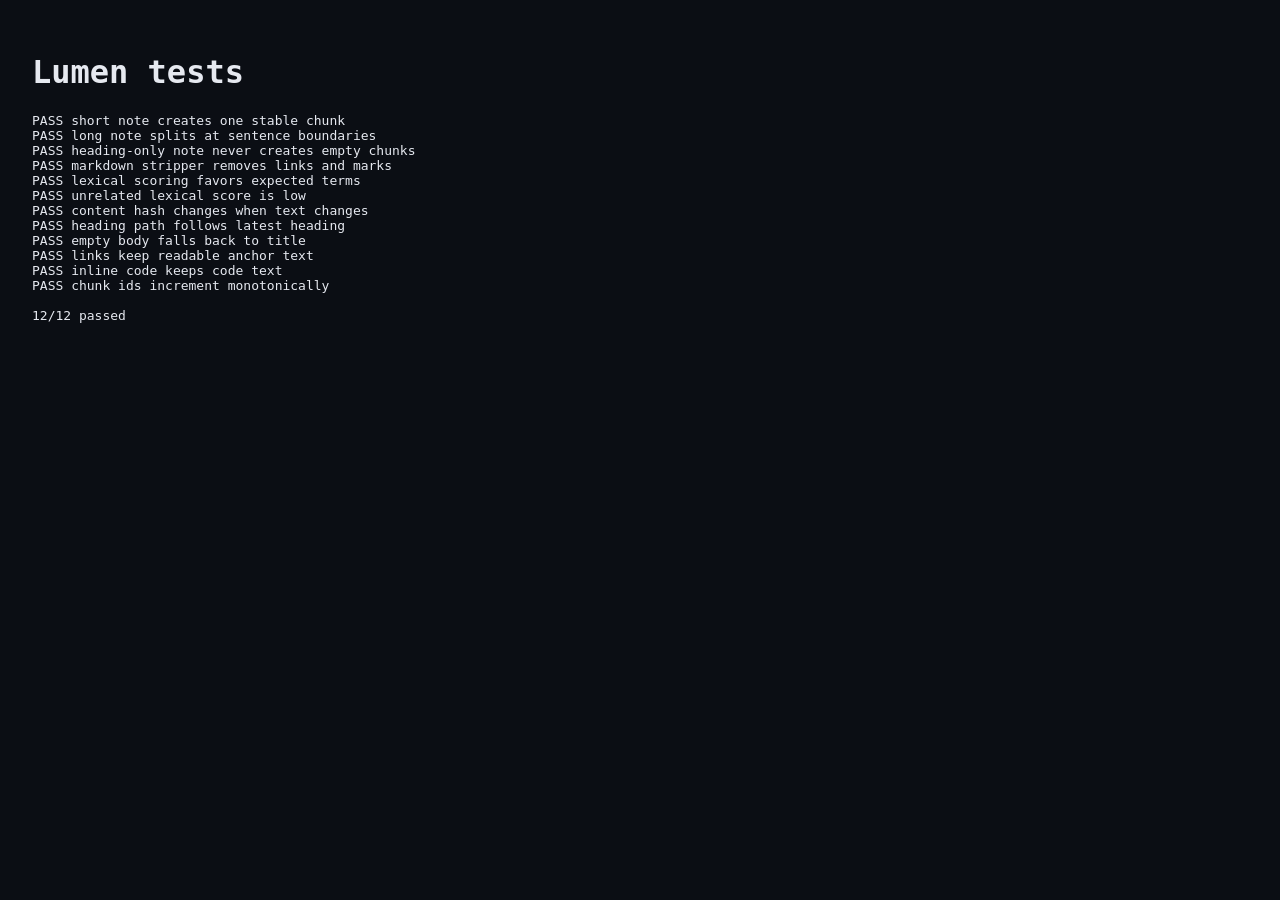
==== test.html @ 6b3161ec "v0.5: chunked retrieval, quality lab, feedback hooks (pre-rebuild snapshot) Preserves the incrementa" ====
<!doctype html>
<html lang="en">
<meta charset="utf-8">
<meta name="viewport" content="width=device-width, initial-scale=1">
<title>Lumen tests</title>
<body style="font-family: ui-monospace, SFMono-Regular, Menlo, monospace; background:#0b0e14; color:#e6e9f0; padding:24px;">
<h1>Lumen tests</h1>
<pre id="out">Running...</pre>
<script>
const CHUNK_SIZE_CHARS = 1200;
const CHUNK_OVERLAP = 0.15;
const STOPWORDS = new Set(['the','and','for','that','with','from','this','what','when','where','why','how','study','learning','learn']);

function contentHash(s) {
  let h = 2166136261;
  for (let i = 0; i < s.length; i++) { h ^= s.charCodeAt(i); h = Math.imul(h, 16777619); }
  return (h >>> 0).toString(36);
}
function stripMarkdownForRetrieval(s) {
  return String(s).replace(/```[\s\S]*?```/g, ' ').replace(/`([^`]+)`/g, '$1').replace(/\[([^\]]+)\]\([^)]+\)/g, '$1').replace(/[#>*_\-]+/g, ' ').replace(/\s+/g, ' ').trim();
}
function normalizeTokens(s) {
  return (String(s).toLowerCase().match(/[a-z0-9]+/g) || []).filter(t => t.length > 2 && !STOPWORDS.has(t));
}
function lexicalScore(query, body, title = '', tags = []) {
  const qTokens = Array.from(new Set(normalizeTokens(query)));
  if (qTokens.length === 0) return 0;
  const bodyText = stripMarkdownForRetrieval(body).toLowerCase();
  const titleText = String(title).toLowerCase();
  const tagText = tags.join(' ').toLowerCase();
  const bodyTokens = new Set(normalizeTokens(bodyText));
  let score = 0;
  for (const token of qTokens) {
    if (titleText.includes(token)) score += 2.6;
    if (tagText.includes(token)) score += 1.8;
    if (bodyTokens.has(token)) score += 1;
    if (bodyText.includes(token)) score += 0.25;
  }
  return score / Math.max(3, qTokens.length);
}
function splitSentences(text) {
  return String(text).trim().split(/(?<=[.!?])\s+/).map(s => s.trim()).filter(Boolean);
}
function hardSplitText(text, maxChars = CHUNK_SIZE_CHARS) {
  const chunks = [];
  let cur = '';
  for (const sentence of splitSentences(text)) {
    if ((cur + ' ' + sentence).trim().length > maxChars && cur.trim()) { chunks.push(cur.trim()); cur = sentence; }
    else cur = (cur ? cur + ' ' : '') + sentence;
  }
  if (cur.trim()) chunks.push(cur.trim());
  return chunks;
}
function markdownBlocks(content, fallbackHeading) {
  const blocks = [];
  let heading = fallbackHeading;
  let buffer = [];
  const flush = () => { const text = buffer.join('\n').trim(); if (text) blocks.push({ text, headingPath: heading }); buffer = []; };
  for (const line of String(content).split('\n')) {
    const h = line.match(/^#{1,4}\s+(.+)$/);
    if (h) { flush(); heading = h[1]; }
    else if (!line.trim()) flush();
    else buffer.push(line);
  }
  flush();
  if (!blocks.length) blocks.push({ text: fallbackHeading, headingPath: fallbackHeading });
  return blocks;
}
function chunkNote(note) {
  const blocks = markdownBlocks(note.content, note.title);
  const chunks = [];
  let cur = '';
  let headingPath = note.title;
  for (const block of blocks) {
    for (const part of block.text.length > CHUNK_SIZE_CHARS ? hardSplitText(block.text) : [block.text]) {
      if ((cur + '\n\n' + part).trim().length > CHUNK_SIZE_CHARS && cur.trim()) {
        chunks.push({ text: cur.trim(), headingPath });
        cur = part;
      } else {
        cur = (cur ? cur + '\n\n' : '') + part;
      }
      headingPath = block.headingPath;
    }
  }
  if (cur.trim()) chunks.push({ text: cur.trim(), headingPath });
  return chunks.map((chunk, i) => ({ chunkId: `${note.id}.${i + 1}`, contentHash: contentHash(chunk.text), ...chunk }));
}

const tests = [];
function test(name, fn) { tests.push({ name, fn }); }
function assert(value, message) { if (!value) throw new Error(message || 'assertion failed'); }

test('short note creates one stable chunk', () => {
  const chunks = chunkNote({ id: 'n01', title: 'A', content: '# A\n\nSmall body.' });
  assert(chunks.length === 1, 'expected one chunk');
  assert(chunks[0].chunkId === 'n01.1', 'expected chunk id n01.1');
});
test('long note splits at sentence boundaries', () => {
  const content = '# Long\n\n' + Array.from({ length: 80 }, (_, i) => `Sentence ${i} teaches retrieval practice.`).join(' ');
  const chunks = chunkNote({ id: 'n02', title: 'Long', content });
  assert(chunks.length > 1, 'expected multiple chunks');
});
test('heading-only note never creates empty chunks', () => {
  const chunks = chunkNote({ id: 'n03', title: 'Only heading', content: '# Only heading' });
  assert(chunks.length === 1, 'expected fallback chunk');
  assert(chunks[0].text.length > 0, 'expected non-empty text');
});
test('markdown stripper removes links and marks', () => {
  assert(stripMarkdownForRetrieval('**Hi** [there](https://x.test)') === 'Hi there', 'strip failed');
});
test('lexical scoring favors expected terms', () => {
  const score = lexicalScore('active recall memory', 'Active recall strengthens memory traces.', 'Active recall', ['memory']);
  assert(score > 1, 'score too low');
});
test('unrelated lexical score is low', () => {
  const score = lexicalScore('kubernetes oauth taxes', 'Active recall strengthens memory traces.', 'Active recall', ['memory']);
  assert(score === 0, 'expected no lexical overlap');
});
test('content hash changes when text changes', () => {
  assert(contentHash('a') !== contentHash('b'), 'hash should change');
});
test('heading path follows latest heading', () => {
  const chunks = chunkNote({ id: 'n04', title: 'Root', content: '# Root\n\nIntro\n\n## Method\n\nBody' });
  assert(chunks.some(c => c.headingPath === 'Method'), 'expected Method heading path');
});
test('empty body falls back to title', () => {
  const chunks = chunkNote({ id: 'n05', title: 'Fallback', content: '' });
  assert(chunks[0].text === 'Fallback', 'expected title fallback');
});
test('links keep readable anchor text', () => {
  assert(stripMarkdownForRetrieval('[OpenAI](https://openai.com)').includes('OpenAI'), 'expected link text');
});
test('inline code keeps code text', () => {
  assert(stripMarkdownForRetrieval('Use `retrieval` carefully') === 'Use retrieval carefully', 'expected inline code text');
});
test('chunk ids increment monotonically', () => {
  const content = '# Many\n\n' + Array.from({ length: 100 }, (_, i) => `Sentence ${i} has evidence.`).join(' ');
  const chunks = chunkNote({ id: 'n06', title: 'Many', content });
  assert(chunks.every((c, i) => c.chunkId === `n06.${i + 1}`), 'expected monotonic ids');
});

let pass = 0;
let output = '';
for (const t of tests) {
  try { t.fn(); pass++; output += `PASS ${t.name}\n`; }
  catch (err) { output += `FAIL ${t.name}: ${err.message}\n`; }
}
output += `\n${pass}/${tests.length} passed`;
document.getElementById('out').textContent = output;
</script>
</body>
</html>
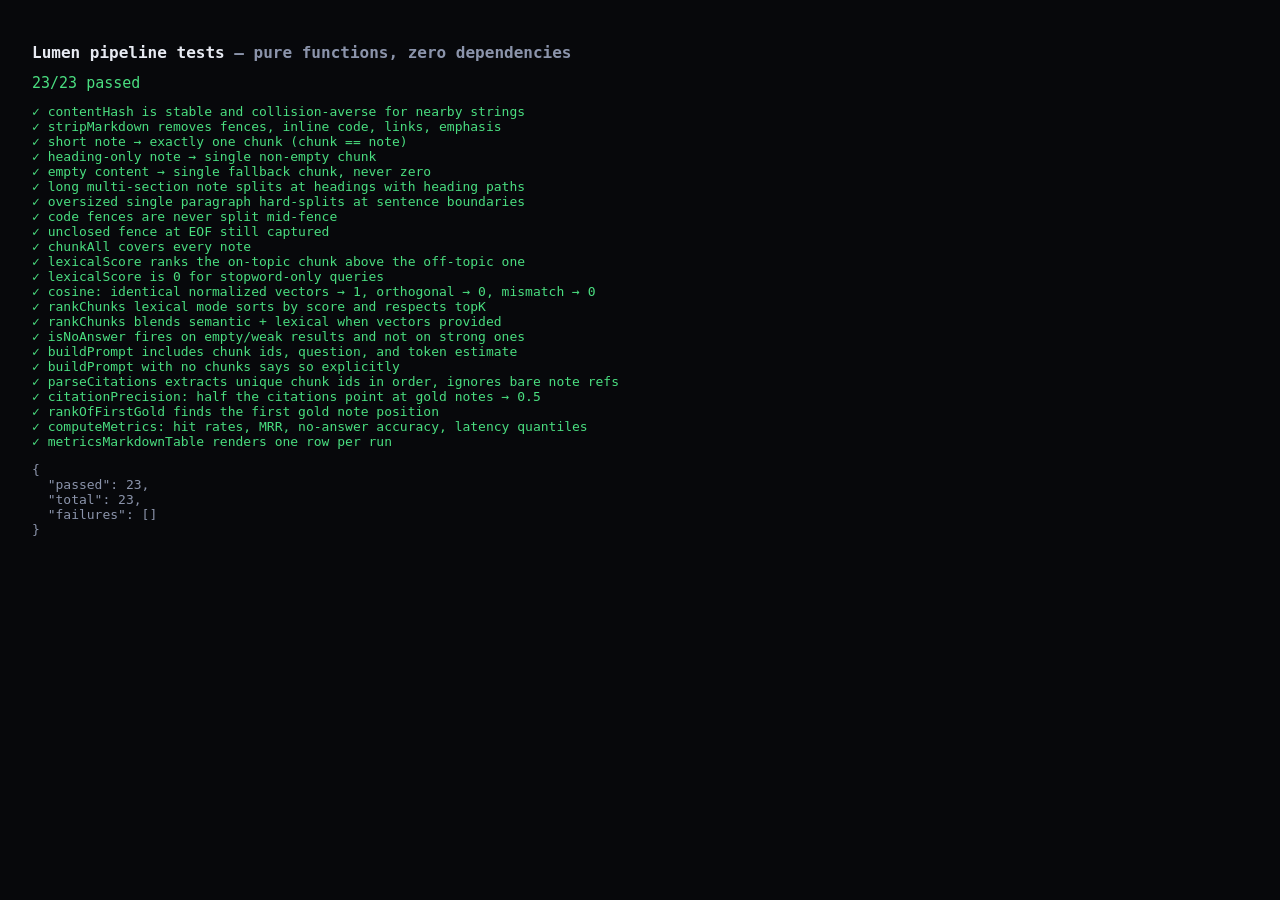
==== commit bc625bcf: "v2.0: pure retrieval pipeline with unit tests pipeline.js is the core: chunking (markdown-aware, fen" ====
--- a/test.html
+++ b/test.html
@@ -1,152 +1,252 @@
-<!doctype html>
+<!DOCTYPE html>
 <html lang="en">
-<meta charset="utf-8">
-<meta name="viewport" content="width=device-width, initial-scale=1">
-<title>Lumen tests</title>
-<body style="font-family: ui-monospace, SFMono-Regular, Menlo, monospace; background:#0b0e14; color:#e6e9f0; padding:24px;">
-<h1>Lumen tests</h1>
-<pre id="out">Running...</pre>
-<script>
-const CHUNK_SIZE_CHARS = 1200;
-const CHUNK_OVERLAP = 0.15;
-const STOPWORDS = new Set(['the','and','for','that','with','from','this','what','when','where','why','how','study','learning','learn']);
-
-function contentHash(s) {
-  let h = 2166136261;
-  for (let i = 0; i < s.length; i++) { h ^= s.charCodeAt(i); h = Math.imul(h, 16777619); }
-  return (h >>> 0).toString(36);
+<head>
+<meta charset="UTF-8" />
+<title>Lumen — pipeline tests</title>
+<style>
+  body { font-family: ui-monospace, monospace; background: #07080b; color: #e7eaf2; padding: 24px; font-size: 13px; }
+  .pass { color: #4ade80; }
+  .fail { color: #f87171; }
+  h1 { font-size: 16px; }
+  #summary { font-size: 15px; margin: 12px 0; }
+  pre { color: #8b94ab; }
+</style>
+</head>
+<body>
+<h1>Lumen pipeline tests <span style="color:#8b94ab">— pure functions, zero dependencies</span></h1>
+<div id="summary">running…</div>
+<div id="out"></div>
+<pre id="results"></pre>
+
+<script type="module">
+import {
+  contentHash, stripMarkdown, lexicalScore, cosine, markdownBlocks, chunkNote, chunkAll,
+  rankChunks, isNoAnswer, buildPrompt, parseCitations, citationPrecision,
+  rankOfFirstGold, computeMetrics, metricsMarkdownTable, estimateTokens,
+  CHUNK_SIZE_CHARS,
+} from './js/pipeline.js';
+
+const results = [];
+function test(name, fn) {
+  try { fn(); results.push({ name, ok: true }); }
+  catch (e) { results.push({ name, ok: false, error: String(e.message || e) }); }
 }
-function stripMarkdownForRetrieval(s) {
-  return String(s).replace(/```[\s\S]*?```/g, ' ').replace(/`([^`]+)`/g, '$1').replace(/\[([^\]]+)\]\([^)]+\)/g, '$1').replace(/[#>*_\-]+/g, ' ').replace(/\s+/g, ' ').trim();
-}
-function normalizeTokens(s) {
-  return (String(s).toLowerCase().match(/[a-z0-9]+/g) || []).filter(t => t.length > 2 && !STOPWORDS.has(t));
-}
-function lexicalScore(query, body, title = '', tags = []) {
-  const qTokens = Array.from(new Set(normalizeTokens(query)));
-  if (qTokens.length === 0) return 0;
-  const bodyText = stripMarkdownForRetrieval(body).toLowerCase();
-  const titleText = String(title).toLowerCase();
-  const tagText = tags.join(' ').toLowerCase();
-  const bodyTokens = new Set(normalizeTokens(bodyText));
-  let score = 0;
-  for (const token of qTokens) {
-    if (titleText.includes(token)) score += 2.6;
-    if (tagText.includes(token)) score += 1.8;
-    if (bodyTokens.has(token)) score += 1;
-    if (bodyText.includes(token)) score += 0.25;
-  }
-  return score / Math.max(3, qTokens.length);
-}
-function splitSentences(text) {
-  return String(text).trim().split(/(?<=[.!?])\s+/).map(s => s.trim()).filter(Boolean);
-}
-function hardSplitText(text, maxChars = CHUNK_SIZE_CHARS) {
-  const chunks = [];
-  let cur = '';
-  for (const sentence of splitSentences(text)) {
-    if ((cur + ' ' + sentence).trim().length > maxChars && cur.trim()) { chunks.push(cur.trim()); cur = sentence; }
-    else cur = (cur ? cur + ' ' : '') + sentence;
-  }
-  if (cur.trim()) chunks.push(cur.trim());
-  return chunks;
-}
-function markdownBlocks(content, fallbackHeading) {
-  const blocks = [];
-  let heading = fallbackHeading;
-  let buffer = [];
-  const flush = () => { const text = buffer.join('\n').trim(); if (text) blocks.push({ text, headingPath: heading }); buffer = []; };
-  for (const line of String(content).split('\n')) {
-    const h = line.match(/^#{1,4}\s+(.+)$/);
-    if (h) { flush(); heading = h[1]; }
-    else if (!line.trim()) flush();
-    else buffer.push(line);
-  }
-  flush();
-  if (!blocks.length) blocks.push({ text: fallbackHeading, headingPath: fallbackHeading });
-  return blocks;
-}
-function chunkNote(note) {
-  const blocks = markdownBlocks(note.content, note.title);
-  const chunks = [];
-  let cur = '';
-  let headingPath = note.title;
-  for (const block of blocks) {
-    for (const part of block.text.length > CHUNK_SIZE_CHARS ? hardSplitText(block.text) : [block.text]) {
-      if ((cur + '\n\n' + part).trim().length > CHUNK_SIZE_CHARS && cur.trim()) {
-        chunks.push({ text: cur.trim(), headingPath });
-        cur = part;
-      } else {
-        cur = (cur ? cur + '\n\n' : '') + part;
-      }
-      headingPath = block.headingPath;
-    }
-  }
-  if (cur.trim()) chunks.push({ text: cur.trim(), headingPath });
-  return chunks.map((chunk, i) => ({ chunkId: `${note.id}.${i + 1}`, contentHash: contentHash(chunk.text), ...chunk }));
-}
-
-const tests = [];
-function test(name, fn) { tests.push({ name, fn }); }
-function assert(value, message) { if (!value) throw new Error(message || 'assertion failed'); }
-
-test('short note creates one stable chunk', () => {
-  const chunks = chunkNote({ id: 'n01', title: 'A', content: '# A\n\nSmall body.' });
-  assert(chunks.length === 1, 'expected one chunk');
-  assert(chunks[0].chunkId === 'n01.1', 'expected chunk id n01.1');
-});
-test('long note splits at sentence boundaries', () => {
-  const content = '# Long\n\n' + Array.from({ length: 80 }, (_, i) => `Sentence ${i} teaches retrieval practice.`).join(' ');
-  const chunks = chunkNote({ id: 'n02', title: 'Long', content });
-  assert(chunks.length > 1, 'expected multiple chunks');
-});
-test('heading-only note never creates empty chunks', () => {
-  const chunks = chunkNote({ id: 'n03', title: 'Only heading', content: '# Only heading' });
-  assert(chunks.length === 1, 'expected fallback chunk');
-  assert(chunks[0].text.length > 0, 'expected non-empty text');
-});
-test('markdown stripper removes links and marks', () => {
-  assert(stripMarkdownForRetrieval('**Hi** [there](https://x.test)') === 'Hi there', 'strip failed');
-});
-test('lexical scoring favors expected terms', () => {
-  const score = lexicalScore('active recall memory', 'Active recall strengthens memory traces.', 'Active recall', ['memory']);
-  assert(score > 1, 'score too low');
-});
-test('unrelated lexical score is low', () => {
-  const score = lexicalScore('kubernetes oauth taxes', 'Active recall strengthens memory traces.', 'Active recall', ['memory']);
-  assert(score === 0, 'expected no lexical overlap');
-});
-test('content hash changes when text changes', () => {
-  assert(contentHash('a') !== contentHash('b'), 'hash should change');
-});
-test('heading path follows latest heading', () => {
-  const chunks = chunkNote({ id: 'n04', title: 'Root', content: '# Root\n\nIntro\n\n## Method\n\nBody' });
-  assert(chunks.some(c => c.headingPath === 'Method'), 'expected Method heading path');
-});
-test('empty body falls back to title', () => {
-  const chunks = chunkNote({ id: 'n05', title: 'Fallback', content: '' });
-  assert(chunks[0].text === 'Fallback', 'expected title fallback');
-});
-test('links keep readable anchor text', () => {
-  assert(stripMarkdownForRetrieval('[OpenAI](https://openai.com)').includes('OpenAI'), 'expected link text');
-});
-test('inline code keeps code text', () => {
-  assert(stripMarkdownForRetrieval('Use `retrieval` carefully') === 'Use retrieval carefully', 'expected inline code text');
-});
-test('chunk ids increment monotonically', () => {
-  const content = '# Many\n\n' + Array.from({ length: 100 }, (_, i) => `Sentence ${i} has evidence.`).join(' ');
-  const chunks = chunkNote({ id: 'n06', title: 'Many', content });
-  assert(chunks.every((c, i) => c.chunkId === `n06.${i + 1}`), 'expected monotonic ids');
-});
-
-let pass = 0;
-let output = '';
-for (const t of tests) {
-  try { t.fn(); pass++; output += `PASS ${t.name}\n`; }
-  catch (err) { output += `FAIL ${t.name}: ${err.message}\n`; }
-}
-output += `\n${pass}/${tests.length} passed`;
-document.getElementById('out').textContent = output;
+function assert(cond, msg = 'assertion failed') { if (!cond) throw new Error(msg); }
+function assertEq(a, b, msg = '') { if (a !== b) throw new Error(`${msg} expected ${JSON.stringify(b)}, got ${JSON.stringify(a)}`); }
+
+const mkNote = (id, title, content, tags = []) => ({ id, title, content, tags });
+const mkChunk = (over = {}) => ({
+  chunkId: 'x.1', noteId: 'x', noteTitle: 'Title', ordinal: 1,
+  headingPath: 'Title', tags: [], text: 'hello world', contentHash: 'h', ...over,
+});
+
+// ---------- contentHash ----------
+test('contentHash is stable and collision-averse for nearby strings', () => {
+  assertEq(contentHash('abc'), contentHash('abc'));
+  assert(contentHash('abc') !== contentHash('abd'));
+  assert(contentHash('') !== contentHash(' '));
+});
+
+// ---------- stripMarkdown ----------
+test('stripMarkdown removes fences, inline code, links, emphasis', () => {
+  const s = stripMarkdown('# H\n\n**bold** *em* `code`\n```js\nignored()\n```\n[label](http://x)');
+  assert(!s.includes('ignored'), 'fence content should be dropped');
+  assert(s.includes('bold') && s.includes('label') && s.includes('code'));
+  assert(!s.includes('#') && !s.includes('*') && !s.includes('('));
+});
+
+// ---------- chunker ----------
+test('short note → exactly one chunk (chunk == note)', () => {
+  const chunks = chunkNote(mkNote('n1', 'Tiny', '# Tiny\n\nJust a line.'));
+  assertEq(chunks.length, 1);
+  assertEq(chunks[0].chunkId, 'n1.1');
+});
+
+test('heading-only note → single non-empty chunk', () => {
+  const chunks = chunkNote(mkNote('n1', 'Only heading', '# Only heading'));
+  assertEq(chunks.length, 1);
+  assert(chunks[0].text.trim().length > 0, 'never an empty chunk');
+});
+
+test('empty content → single fallback chunk, never zero', () => {
+  const chunks = chunkNote(mkNote('n1', 'Empty', ''));
+  assertEq(chunks.length, 1);
+  assert(chunks[0].text.trim().length > 0);
+});
+
+test('long multi-section note splits at headings with heading paths', () => {
+  const para = 'A sentence about learning. '.repeat(30); // ~810 chars
+  const content = `# Top\n\n${para}\n\n## Section A\n\n${para}\n\n## Section B\n\n${para}`;
+  const chunks = chunkNote(mkNote('n1', 'Top', content));
+  assert(chunks.length >= 2, `expected ≥2 chunks, got ${chunks.length}`);
+  assert(chunks.every(c => c.text.length <= CHUNK_SIZE_CHARS + 200), 'chunks near target size');
+  assert(chunks.some(c => c.headingPath.includes('Section A')), 'heading path recorded');
+  chunks.forEach((c, i) => assertEq(c.chunkId, `n1.${i + 1}`, 'ordinal ids'));
+});
+
+test('oversized single paragraph hard-splits at sentence boundaries', () => {
+  const content = 'This is sentence number one of many. '.repeat(80); // ~3000 chars, no headings
+  const chunks = chunkNote(mkNote('n1', 'Wall', content));
+  assert(chunks.length >= 2, `expected ≥2 chunks, got ${chunks.length}`);
+  // continuation chunks carry a 15% overlap tail on top of the target size
+  const maxAllowed = Math.round(CHUNK_SIZE_CHARS * 1.2);
+  assert(chunks.every(c => c.text.length <= maxAllowed), 'chunks within target + overlap');
+});
+
+test('code fences are never split mid-fence', () => {
+  const bigFence = '```js\n' + 'const x = 1;\n'.repeat(150) + '```'; // > chunk size
+  const content = `# Code\n\nIntro para.\n\n${bigFence}\n\nOutro para.`;
+  const blocks = markdownBlocks(content, 'Code');
+  const fenceBlocks = blocks.filter(b => b.code);
+  assertEq(fenceBlocks.length, 1, 'one fence block');
+  assert(fenceBlocks[0].text.startsWith('```') && fenceBlocks[0].text.endsWith('```'), 'fence intact');
+  const chunks = chunkNote(mkNote('n1', 'Code', content));
+  const fenceChunk = chunks.find(c => c.text.includes('const x = 1;'));
+  const opens = (fenceChunk.text.match(/```/g) || []).length;
+  assertEq(opens % 2, 0, 'fence markers balanced inside chunk');
+});
+
+test('unclosed fence at EOF still captured', () => {
+  const blocks = markdownBlocks('# T\n\n```\ndangling code', 'T');
+  assert(blocks.some(b => b.text.includes('dangling code')));
+});
+
+test('chunkAll covers every note', () => {
+  const notes = [mkNote('a', 'A', '# A\n\nbody'), mkNote('b', 'B', '# B\n\nbody')];
+  const chunks = chunkAll(notes);
+  assertEq(new Set(chunks.map(c => c.noteId)).size, 2);
+});
+
+// ---------- lexical scoring ----------
+test('lexicalScore ranks the on-topic chunk above the off-topic one', () => {
+  const hit = mkChunk({ text: 'Spaced repetition flattens the forgetting curve.', noteTitle: 'Spaced repetition' });
+  const miss = mkChunk({ text: 'Supply and demand explains pricing and queues.', noteTitle: 'Mental models' });
+  const q = 'how does spaced repetition affect forgetting?';
+  assert(lexicalScore(q, hit) > lexicalScore(q, miss));
+});
+
+test('lexicalScore is 0 for stopword-only queries', () => {
+  assertEq(lexicalScore('the of and', mkChunk()), 0);
+});
+
+// ---------- cosine ----------
+test('cosine: identical normalized vectors → 1, orthogonal → 0, mismatch → 0', () => {
+  const a = new Float32Array([1, 0]); const b = new Float32Array([0, 1]);
+  assert(Math.abs(cosine(a, a) - 1) < 1e-6);
+  assertEq(cosine(a, b), 0);
+  assertEq(cosine(a, new Float32Array([1, 0, 0])), 0, 'dim mismatch guarded');
+});
+
+// ---------- retrieval ----------
+test('rankChunks lexical mode sorts by score and respects topK', () => {
+  const chunks = [
+    mkChunk({ chunkId: 'a.1', noteId: 'a', text: 'sleep consolidates memory overnight', noteTitle: 'Sleep' }),
+    mkChunk({ chunkId: 'b.1', noteId: 'b', text: 'interleaving beats blocking on mixed tests', noteTitle: 'Interleaving' }),
+    mkChunk({ chunkId: 'c.1', noteId: 'c', text: 'curiosity is cheap attention', noteTitle: 'Curiosity' }),
+  ];
+  const r = rankChunks('how does sleep help memory?', chunks, { topK: 2 });
+  assert(r.length <= 2);
+  assertEq(r[0].chunk.chunkId, 'a.1');
+  assert(r.every((x, i) => i === 0 || r[i - 1].score >= x.score), 'descending');
+  assertEq(r[0].semantic, null, 'semantic null in lexical mode');
+});
+
+test('rankChunks blends semantic + lexical when vectors provided', () => {
+  const chunks = [
+    mkChunk({ chunkId: 'a.1', noteId: 'a', contentHash: 'ha', text: 'zzz unrelated words entirely' }),
+    mkChunk({ chunkId: 'b.1', noteId: 'b', contentHash: 'hb', text: 'also unrelated zzz' }),
+  ];
+  const vecs = { ha: new Float32Array([1, 0]), hb: new Float32Array([0, 1]) };
+  const r = rankChunks('completely different query', chunks, {
+    queryVec: new Float32Array([1, 0]),
+    getVec: (c) => vecs[c.contentHash],
+    topK: 5,
+  });
+  assertEq(r[0].chunk.chunkId, 'a.1', 'cosine should dominate');
+  assert(Math.abs(r[0].score - 0.72) < 1e-6, '0.72 · cosine(1) + 0.28 · lexical(0)');
+});
+
+// ---------- no-answer gate ----------
+test('isNoAnswer fires on empty/weak results and not on strong ones', () => {
+  assert(isNoAnswer([], 'lexical'));
+  assert(isNoAnswer([{ score: 0.1 }], 'lexical'));
+  assert(!isNoAnswer([{ score: 0.9 }], 'lexical'));
+  assert(isNoAnswer([{ score: 0.25 }], 'semantic'));
+  assert(!isNoAnswer([{ score: 0.5 }], 'semantic'));
+});
+
+// ---------- prompt ----------
+test('buildPrompt includes chunk ids, question, and token estimate', () => {
+  const chunks = [{ chunk: mkChunk({ chunkId: 'n01.2', noteTitle: 'Recall', headingPath: 'Recall › Mechanism', text: 'retrieval strengthens memory' }) }];
+  const p = buildPrompt('why does recall work?', chunks);
+  assert(p.user.includes('[n01.2]') && p.user.includes('why does recall work?'));
+  assert(p.system.includes('cite') || p.system.includes('Cite'));
+  assertEq(p.messages.length, 2);
+  assertEq(p.inputTokens, estimateTokens(p.system + p.user));
+});
+
+test('buildPrompt with no chunks says so explicitly', () => {
+  assert(buildPrompt('q', []).user.includes('no relevant chunks'));
+});
+
+// ---------- citations ----------
+test('parseCitations extracts unique chunk ids in order, ignores bare note refs', () => {
+  const c = parseCitations('Claim [n01.1]. More [n02.3], again [n01.1]. Bare [n05] ignored. [N04.2] case-folded.');
+  assertEq(JSON.stringify(c), JSON.stringify(['n01.1', 'n02.3', 'n04.2']));
+});
+
+test('citationPrecision: half the citations point at gold notes → 0.5', () => {
+  assertEq(citationPrecision(['n01.1', 'n02.1'], ['n01']), 0.5);
+  assertEq(citationPrecision([], ['n01']), null, 'no citations → null, not 0');
+});
+
+// ---------- eval metrics ----------
+test('rankOfFirstGold finds the first gold note position', () => {
+  const results = [{ chunk: mkChunk({ noteId: 'a' }) }, { chunk: mkChunk({ noteId: 'b' }) }];
+  assertEq(rankOfFirstGold(results, ['b']), 2);
+  assertEq(rankOfFirstGold(results, ['z']), null);
+  assertEq(rankOfFirstGold(results, []), null);
+});
+
+test('computeMetrics: hit rates, MRR, no-answer accuracy, latency quantiles', () => {
+  const perCase = [
+    { expected: ['a'], rank: 1, baselineRank: 2, noAnswerCorrect: null, latencyMs: 10 },
+    { expected: ['b'], rank: 2, baselineRank: null, noAnswerCorrect: null, latencyMs: 20 },
+    { expected: ['c'], rank: null, baselineRank: 1, noAnswerCorrect: null, latencyMs: 30 },
+    { expected: [], rank: null, baselineRank: null, noAnswerCorrect: true, latencyMs: 5 },
+    { expected: [], rank: null, baselineRank: null, noAnswerCorrect: false, latencyMs: 5 },
+  ];
+  const m = computeMetrics(perCase);
+  assertEq(m.cases, 5); assertEq(m.answerable, 3); assertEq(m.noAnswer, 2);
+  assert(Math.abs(m.hit1 - 1 / 3) < 1e-9);
+  assert(Math.abs(m.hit5 - 2 / 3) < 1e-9);
+  assert(Math.abs(m.mrr - (1 + 0.5) / 3) < 1e-9);
+  assert(Math.abs(m.baselineHit5 - 2 / 3) < 1e-9);
+  assertEq(m.noAnswerAccuracy, 0.5);
+  assert(m.latencyP50 != null && m.latencyP95 >= m.latencyP50);
+});
+
+test('metricsMarkdownTable renders one row per run', () => {
+  const run = {
+    timestamp: '2026-06-11T00:00:00Z',
+    config: { mode: 'lexical', topK: 5 },
+    metrics: { cases: 58, hit1: 0.8, hit5: 1, mrr: 0.89, baselineHit5: 0.95, liftHit5: 0.05, noAnswerAccuracy: 0.75, latencyP50: 3 },
+  };
+  const md = metricsMarkdownTable([run]);
+  assert(md.split('\n').length === 3);
+  assert(md.includes('80%') && md.includes('0.89') && md.includes('lexical'));
+});
+
+// ---------- render ----------
+const out = document.getElementById('out');
+const passed = results.filter(r => r.ok).length;
+out.innerHTML = results.map(r =>
+  `<div class="${r.ok ? 'pass' : 'fail'}">${r.ok ? '✓' : '✗'} ${r.name}${r.error ? ` — ${r.error}` : ''}</div>`
+).join('');
+document.getElementById('summary').innerHTML =
+  `<span class="${passed === results.length ? 'pass' : 'fail'}">${passed}/${results.length} passed</span>`;
+document.getElementById('results').textContent = JSON.stringify({ passed, total: results.length, failures: results.filter(r => !r.ok) }, null, 2);
+document.title = `Lumen tests — ${passed}/${results.length}`;
 </script>
 </body>
 </html>
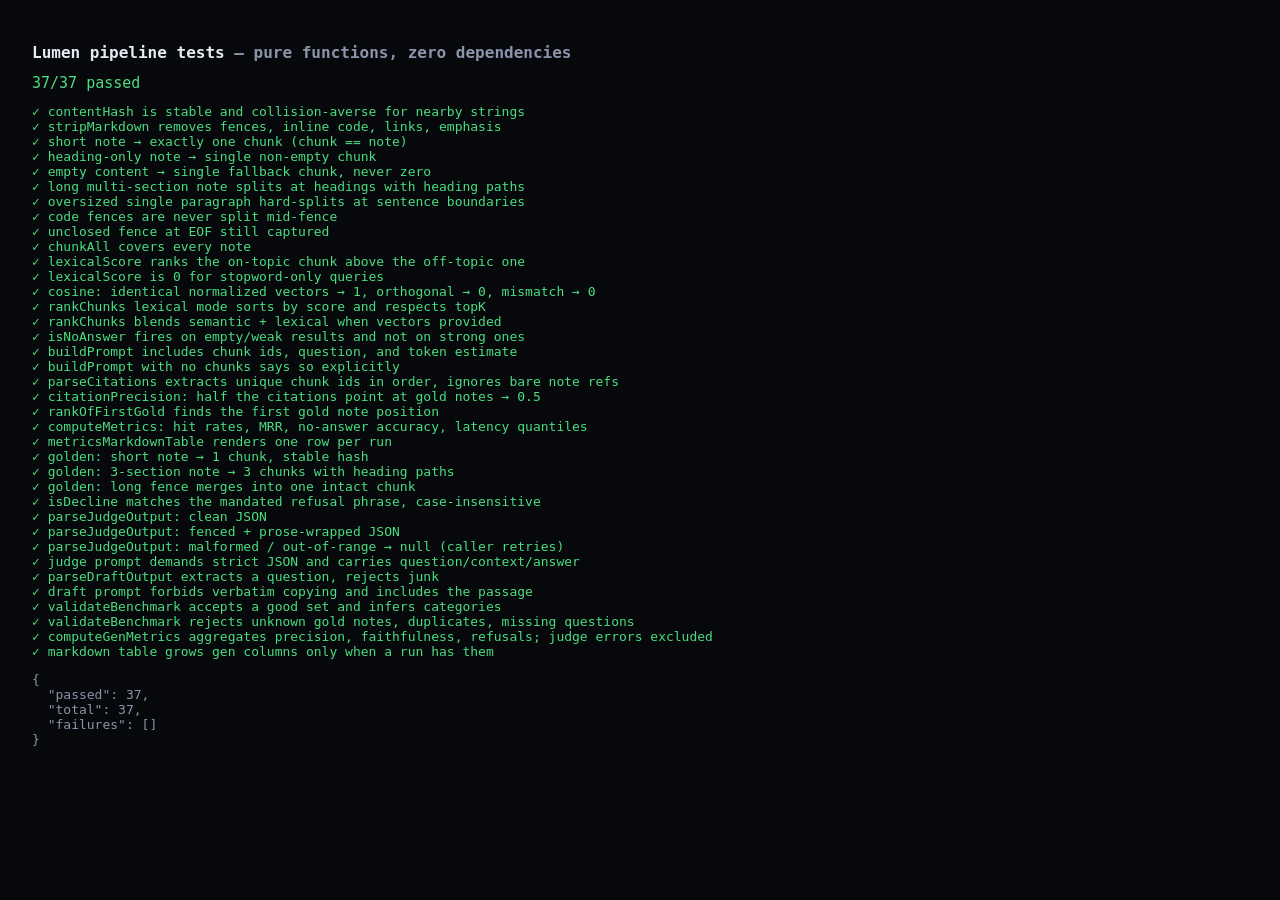
==== commit 15c6bbaa: "Lumen 2.1: generation evals, benchmark builder, embedder choice, hardened ingestion The Eval Lab now" ====
--- a/test.html
+++ b/test.html
@@ -23,6 +23,8 @@
   contentHash, stripMarkdown, lexicalScore, cosine, markdownBlocks, chunkNote, chunkAll,
   rankChunks, isNoAnswer, buildPrompt, parseCitations, citationPrecision,
   rankOfFirstGold, computeMetrics, metricsMarkdownTable, estimateTokens,
+  isDecline, buildJudgePrompt, parseJudgeOutput, validateBenchmark, computeGenMetrics,
+  buildDraftPrompt, parseDraftOutput,
   CHUNK_SIZE_CHARS,
 } from './js/pipeline.js';
 
@@ -237,6 +239,106 @@
   assert(md.includes('80%') && md.includes('0.89') && md.includes('lexical'));
 });
 
+// ---------- golden chunker fixtures ----------
+// Frozen expected outputs. Changing chunking constants/logic must update these
+// numbers CONSCIOUSLY — that's the point of goldens.
+test('golden: short note → 1 chunk, stable hash', () => {
+  const ch = chunkNote({ id: 'g1', title: 'Golden short', content: '# Golden short\n\nOne small paragraph that stays a single chunk.' });
+  assertEq(ch.length, 1);
+  assertEq(ch[0].contentHash, 'vdsfem');
+});
+test('golden: 3-section note → 3 chunks with heading paths', () => {
+  const ch = chunkNote({ id: 'g2', title: 'Golden sections', content: '# Golden sections\n\n' + 'Alpha sentence about retrieval practice. '.repeat(18) + '\n\n## Beta part\n\n' + 'Beta sentence about consolidation. '.repeat(18) + '\n\n## Gamma part\n\n' + 'Gamma sentence about interleaving. '.repeat(18) });
+  assertEq(ch.length, 3);
+  assertEq(ch.map(c => c.headingPath).join('|'), 'Golden sections|Golden sections › Beta part|Golden sections › Gamma part');
+  assertEq(ch.map(c => c.contentHash).join(','), '1p303uc,7gzfye,1qizgp0');
+});
+test('golden: long fence merges into one intact chunk', () => {
+  const ch = chunkNote({ id: 'g3', title: 'Golden fence', content: '# Golden fence\n\nIntro line.\n\n```js\nconst keep = "together";\n' + 'line();\n'.repeat(40) + '```\n\nOutro line.' });
+  assertEq(ch.length, 1);
+  assertEq(ch[0].contentHash, 'umv7i3');
+});
+
+// ---------- decline detection & judge parsing ----------
+test('isDecline matches the mandated refusal phrase, case-insensitive', () => {
+  assert(isDecline("Your notes don't seem to cover this."));
+  assert(isDecline("Sorry — your notes DON'T SEEM TO COVER THIS topic."));
+  assert(!isDecline('Spaced repetition flattens the forgetting curve [n02.1].'));
+});
+test('parseJudgeOutput: clean JSON', () => {
+  const v = parseJudgeOutput('{"score": 4, "unsupported_claims": ["claim x"]}');
+  assertEq(v.score, 4); assertEq(v.unsupported.length, 1);
+});
+test('parseJudgeOutput: fenced + prose-wrapped JSON', () => {
+  const v = parseJudgeOutput('Here is my grade:\n```json\n{"score": 5, "unsupported_claims": []}\n```\nDone.');
+  assertEq(v.score, 5);
+});
+test('parseJudgeOutput: malformed / out-of-range → null (caller retries)', () => {
+  assertEq(parseJudgeOutput('I would rate this a 4 out of 5.'), null);
+  assertEq(parseJudgeOutput('{"score": 9}'), null);
+  assertEq(parseJudgeOutput(''), null);
+});
+test('judge prompt demands strict JSON and carries question/context/answer', () => {
+  const p = buildJudgePrompt('q?', [{ chunk: mkChunk({ chunkId: 'n01.1', text: 'ctx' }) }], 'the answer');
+  assert(p.messages[0].content.includes('JSON'));
+  assert(p.messages[1].content.includes('q?') && p.messages[1].content.includes('the answer') && p.messages[1].content.includes('[n01.1]'));
+});
+
+// ---------- draft parsing ----------
+test('parseDraftOutput extracts a question, rejects junk', () => {
+  assertEq(parseDraftOutput('{"question": "Why does spacing help memory?"}'), 'Why does spacing help memory?');
+  assertEq(parseDraftOutput('{"question": "hi"}'), null, 'too short');
+  assertEq(parseDraftOutput('no json here'), null);
+});
+test('draft prompt forbids verbatim copying and includes the passage', () => {
+  const p = buildDraftPrompt(mkChunk({ noteTitle: 'Sleep', text: 'hippocampus replays the day' }));
+  assert(p.messages[0].content.toLowerCase().includes('not copy') || p.messages[0].content.includes('do NOT copy'));
+  assert(p.messages[1].content.includes('hippocampus'));
+});
+
+// ---------- benchmark validation ----------
+test('validateBenchmark accepts a good set and infers categories', () => {
+  const v = validateBenchmark({ cases: [
+    { id: 'a', question: 'q1?', expected: ['n01'] },
+    { id: 'b', question: 'q2?', expected: [] },
+  ] }, new Set(['n01']));
+  assert(v.ok, v.errors.join('; '));
+  assertEq(v.cases[0].category, 'single-hop');
+  assertEq(v.cases[1].category, 'no-answer');
+});
+test('validateBenchmark rejects unknown gold notes, duplicates, missing questions', () => {
+  const v = validateBenchmark({ cases: [
+    { id: 'a', question: 'q?', expected: ['ghost'] },
+    { id: 'a', expected: [] },
+  ] }, new Set(['n01']));
+  assert(!v.ok);
+  assert(v.errors.some(e => e.includes('ghost')));
+  assert(v.errors.some(e => e.includes('Duplicate')));
+  assert(v.errors.some(e => e.includes('question')));
+});
+
+// ---------- generation metrics ----------
+test('computeGenMetrics aggregates precision, faithfulness, refusals; judge errors excluded', () => {
+  const g = computeGenMetrics([
+    { expected: ['a'], citationPrecision: 1, faithfulness: 5, judgeError: false, genDeclined: false, genMs: 100, outTokens: 50 },
+    { expected: ['b'], citationPrecision: 0.5, faithfulness: null, judgeError: true, genDeclined: false, genMs: 300, outTokens: 70 },
+    { expected: [], citationPrecision: null, faithfulness: null, judgeError: false, genDeclined: true, genMs: 200, outTokens: 10 },
+    { expected: [], citationPrecision: null, faithfulness: null, judgeError: false, genDeclined: false, genMs: 200, outTokens: 80 },
+  ]);
+  assertEq(g.generated, 4);
+  assert(Math.abs(g.citationPrecision - 0.75) < 1e-9);
+  assertEq(g.faithfulness, 5, 'judge-error case excluded from average');
+  assertEq(g.judgeErrors, 1);
+  assertEq(g.genNoAnswerAccuracy, 0.5);
+});
+test('markdown table grows gen columns only when a run has them', () => {
+  const base = { timestamp: '2026-06-12T00:00:00Z', config: { mode: 'lexical', topK: 5 }, metrics: { cases: 58, hit1: 0.8, hit5: 1, mrr: 0.9, baselineHit5: 1, liftHit5: 0, noAnswerAccuracy: 0.75, latencyP50: 1 } };
+  assert(!metricsMarkdownTable([base]).includes('Faithfulness'));
+  const withGen = { ...base, metrics: { ...base.metrics, gen: { citationPrecision: 0.9, faithfulness: 4.4, genNoAnswerAccuracy: 1 } } };
+  const md = metricsMarkdownTable([withGen]);
+  assert(md.includes('Faithfulness') && md.includes('4.4/5') && md.includes('90%'));
+});
+
 // ---------- render ----------
 const out = document.getElementById('out');
 const passed = results.filter(r => r.ok).length;
